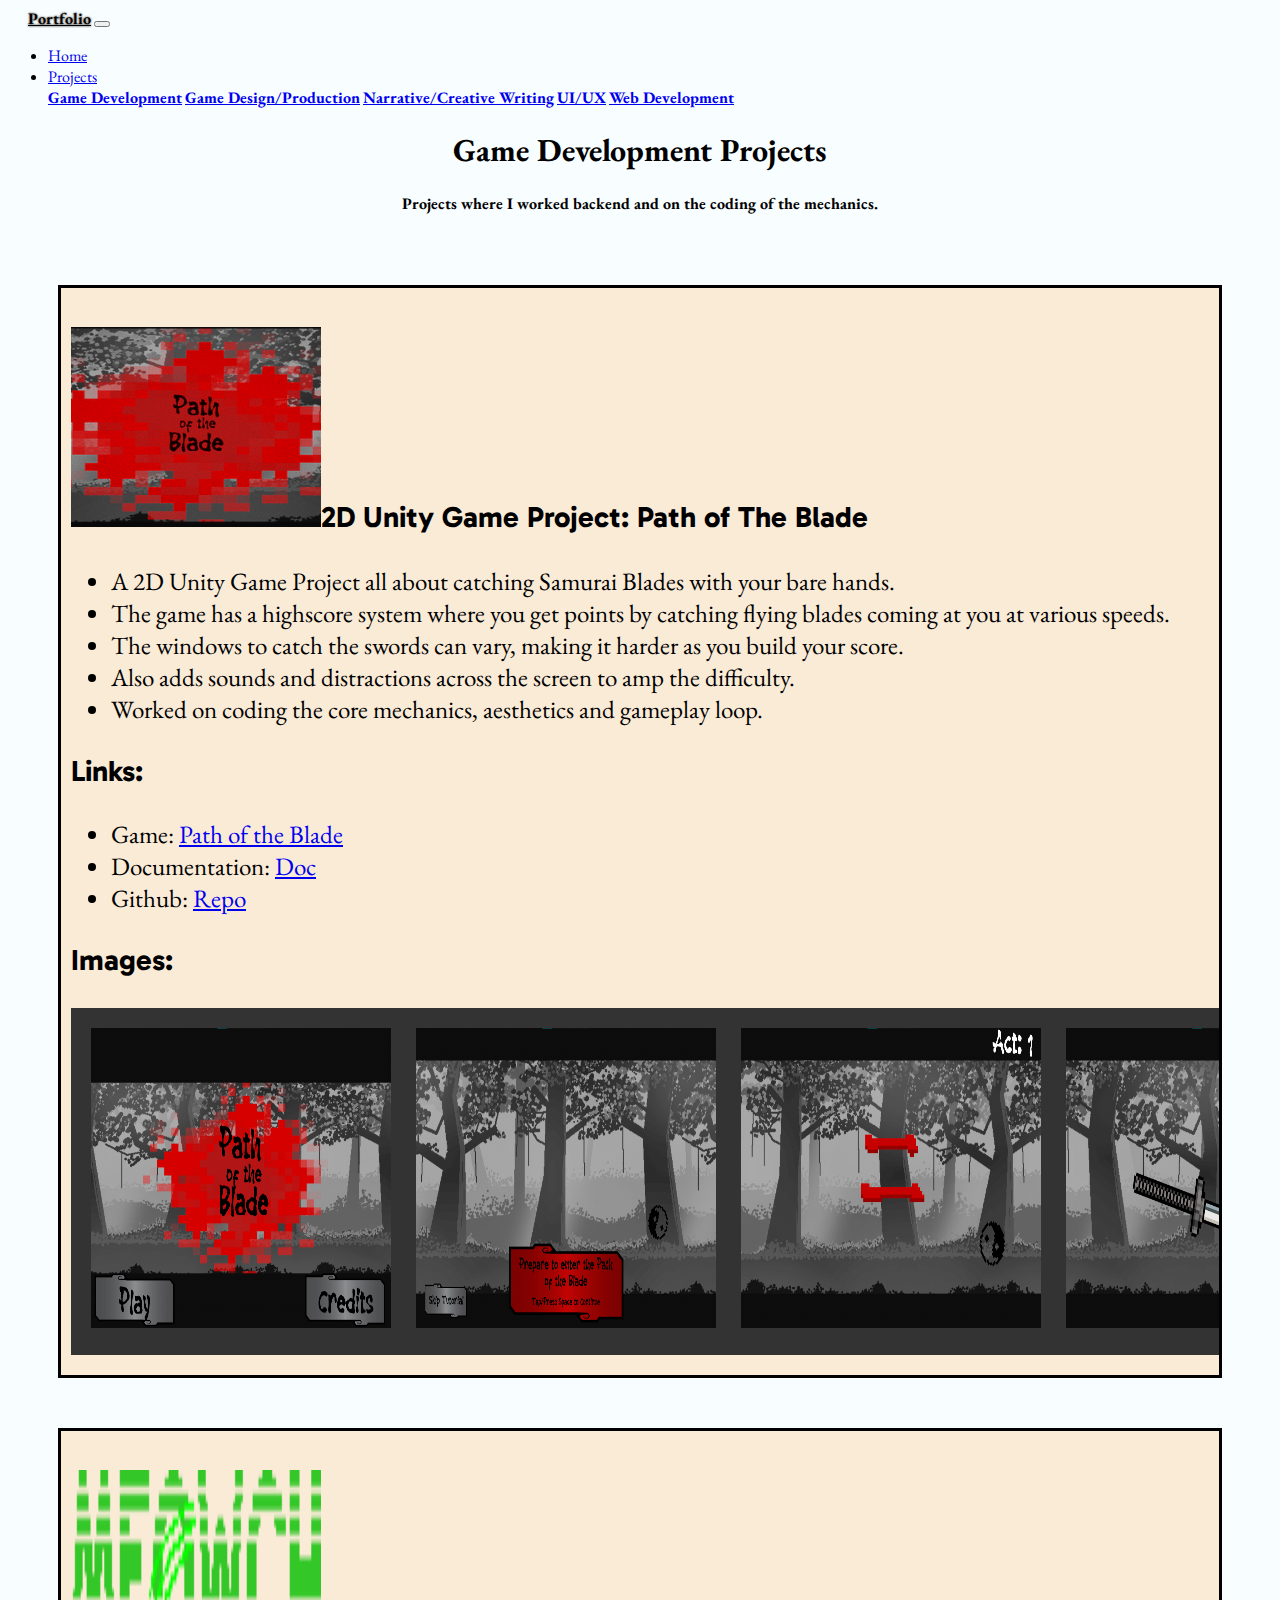
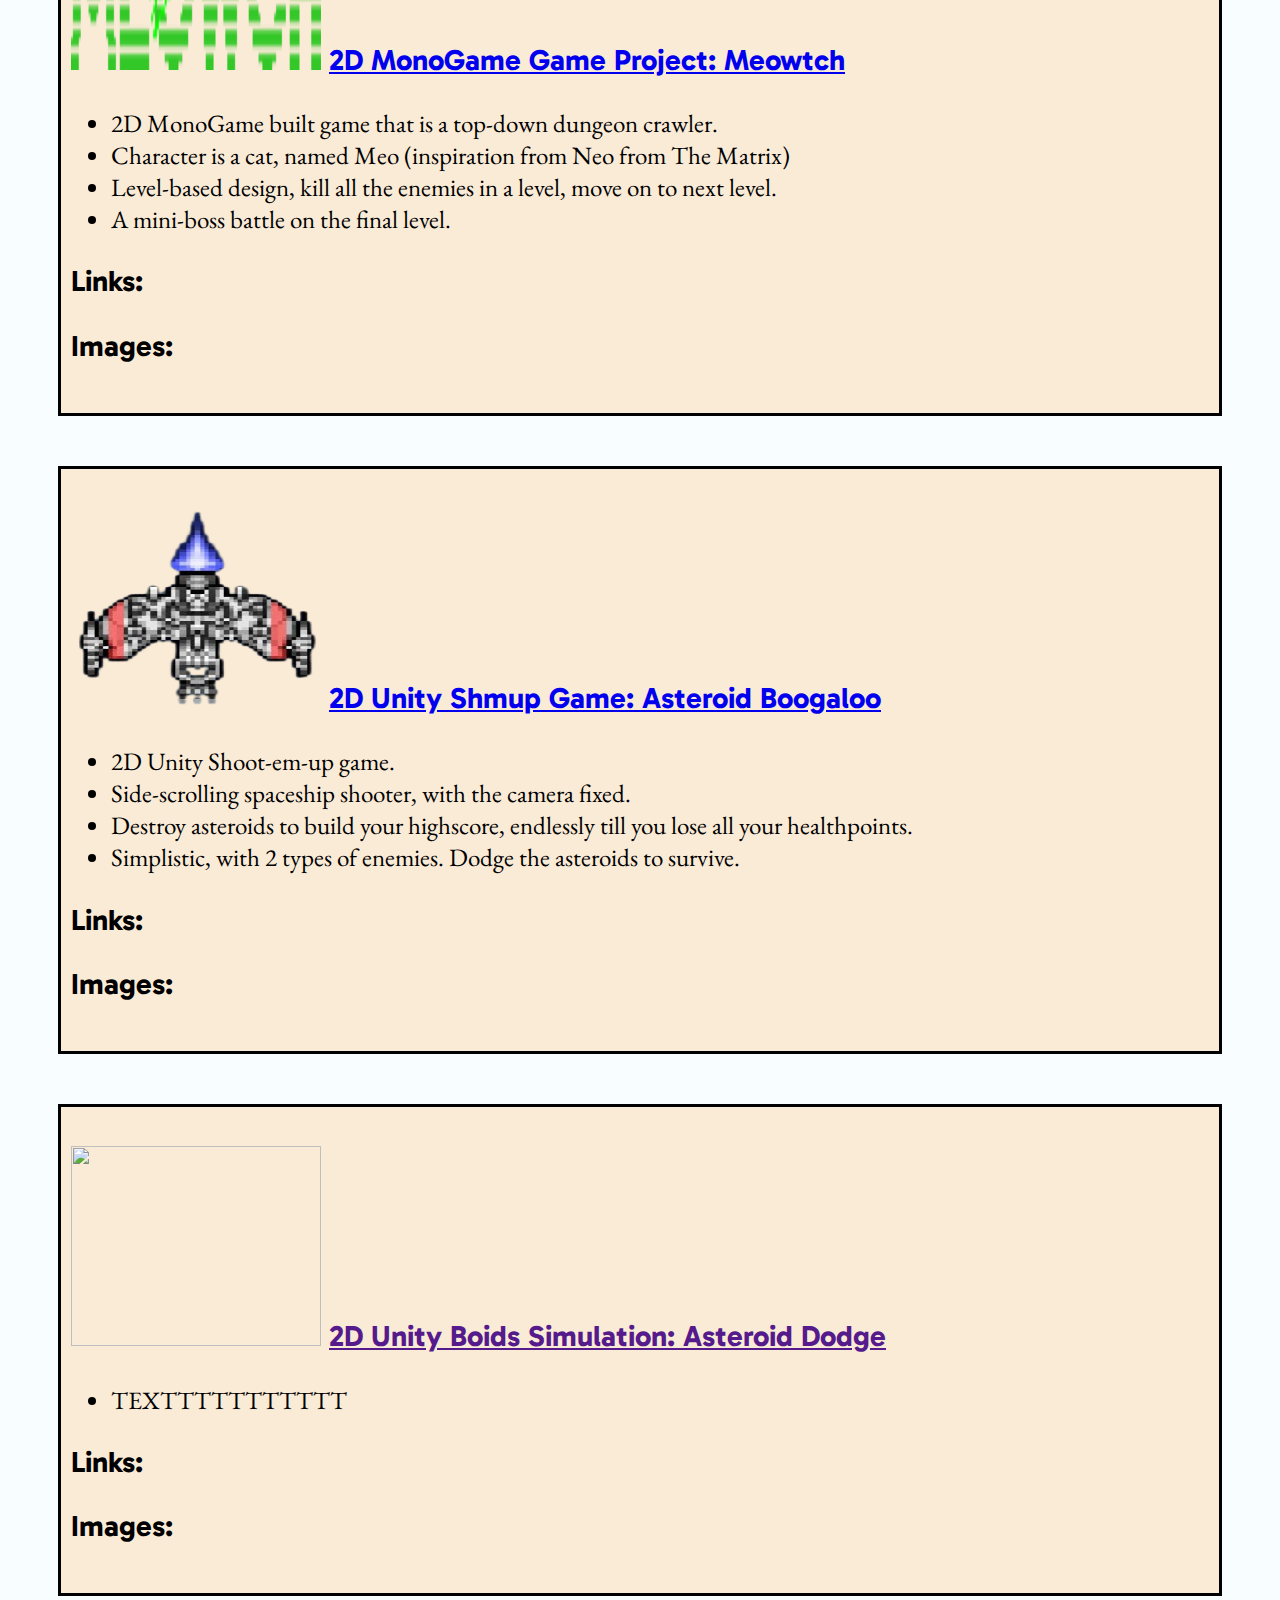
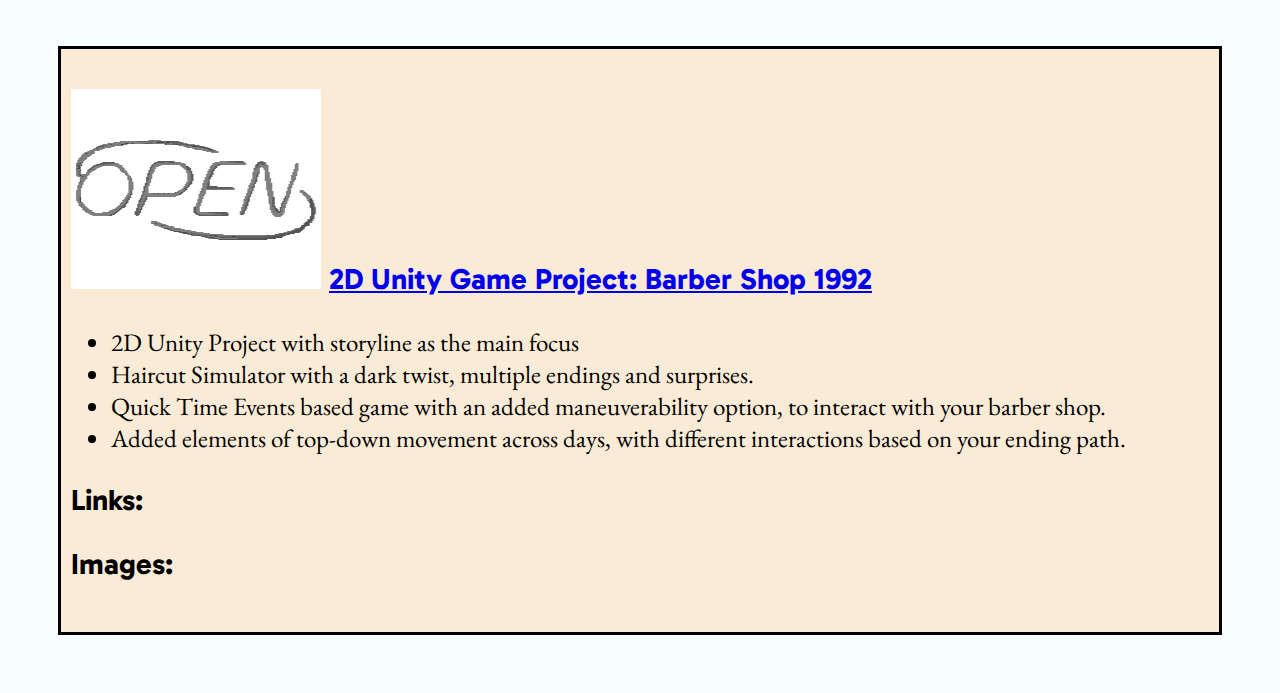
==== development.html @ 048c8129 "Portfolio that has been made so far." ====
<!DOCTYPE html>
<html lang="en">

<head>
    <meta charset="UTF-8">
    <meta name="viewport" content="width=device-width, initial-scale=1.0">

    <link rel="stylesheet" href="https://cdnjs.cloudflare.com/ajax/libs/font-awesome/6.4.2/css/all.min.css" integrity="sha512-z3gLpd7yknf1YoNbCzqRKc4qyor8gaKU1qmn+CShxbuBusANI9QpRohGBreCFkKxLhei6S9CQXFEbbKuqLg0DA==" crossorigin="anonymous" referrerpolicy="no-referrer" >
    <link rel="stylesheet" href="https://cdn.jsdelivr.net/npm/bootstrap@4.1.3/dist/css/bootstrap.min.css" integrity="sha384-MCw98/SFnGE8fJT3GXwEOngsV7Zt27NXFoaoApmYm81iuXoPkFOJwJ8ERdknLPMO" crossorigin="anonymous">
    <link rel="stylesheet" href="css/all.css">

    <script src="https://code.jquery.com/jquery-3.3.1.slim.min.js" integrity="sha384-q8i/X+965DzO0rT7abK41JStQIAqVgRVzpbzo5smXKp4YfRvH+8abtTE1Pi6jizo" crossorigin="anonymous"></script>
    <script src="https://cdn.jsdelivr.net/npm/popper.js@1.14.3/dist/umd/popper.min.js" integrity="sha384-ZMP7rVo3mIykV+2+9J3UJ46jBk0WLaUAdn689aCwoqbBJiSnjAK/l8WvCWPIPm49" crossorigin="anonymous"></script>
    <script src="https://cdn.jsdelivr.net/npm/bootstrap@4.1.3/dist/js/bootstrap.min.js" integrity="sha384-ChfqqxuZUCnJSK3+MXmPNIyE6ZbWh2IMqE241rYiqJxyMiZ6OW/JmZQ5stwEULTy" crossorigin="anonymous"></script>
    

    <link rel="apple-touch-icon" sizes="180x180" href="media/apple-touch-icon.png">
    <link rel="icon" type="image/png" sizes="32x32" href="media/favicon-32x32.png">
    <link rel="icon" type="image/png" sizes="16x16" href="media/favicon-16x16.png">
    <link rel="manifest" href="/site.webmanifest">

    <title>Game Development Projects</title>
</head>

<body>
    <nav class="navbar navbar-expand-lg navbar-light bg-light">
        <a class="navbar-brand" href="#">Portfolio</a>
        <button class="navbar-toggler" type="button" data-toggle="collapse" data-target="#navbarSupportedContent" aria-controls="navbarSupportedContent" aria-expanded="false" aria-label="Toggle navigation">
          <span class="navbar-toggler-icon"></span>
        </button>
      
        <div class="collapse navbar-collapse" id="navbarSupportedContent">
          <ul class="navbar-nav mr-auto">
            <li class="nav-item active">
              <a class="nav-link" href="index.html">Home</a>
            </li>
            <li class="nav-item dropdown">
              <a class="nav-link dropdown-toggle" href="#" id="navbarDropdown" role="button" data-toggle="dropdown" aria-haspopup="true" aria-expanded="false">
                Projects
              </a>
              <div class="dropdown-menu" aria-labelledby="navbarDropdown">
                <a class="dropdown-item" href="development.html">Game Development</a>
                <a class="dropdown-item" href="production.html">Game Design/Production</a>
                <a class="dropdown-item" href="narrative.html">Narrative/Creative Writing</a>
                <a class="dropdown-item" href="UI.html">UI/UX</a>
                <a class="dropdown-item" href="web.html">Web Development</a>
              </div>
            </li>
        </div>
      </nav>

      <header>
        <h1 class="heading">Game Development Projects</h1>
        <h4>Projects where I worked backend and on the coding of the mechanics.</h4>
      </header>

      <grid class="projects">

        <div class="project">
            <h3> <img src="media/POTBLogo.png" alt = "Logo">2D Unity Game Project: Path of The Blade</a></h3>
            <ul>
                <li>A 2D Unity Game Project all about catching Samurai Blades with your bare hands.</li>
                <li>The game has a highscore system where you get points by catching flying blades coming at you at various speeds.</li>
                <li>The windows to catch the swords can vary, making it harder as you build your score.</li>
                <li>Also adds sounds and distractions across the screen to amp the difficulty.</li>
                <li>Worked on coding the core mechanics, aesthetics and gameplay loop.</li>
            </ul>
            <h3>Links:</h3> 
            <ul>
                <li>Game: <a href = "https://jorgedabossman.itch.io/path-of-the-blade">Path of the Blade</a></li>
                <li>Documentation: <a href = "https://docs.google.com/document/d/13fii9srv33m11xmcgykywE837agDFhBYYNNWVz2VQYo/edit?tab=t.0">Doc</a></li>
                <li>Github: <a href = "https://github.com/Ignaciodeorbe/WGSS-Samuria">Repo</a></li>
            </ul>
            <h3>Images:</h3>
            <div class="scroll-container">
                <img class= "myImg" src="media/POTBTitle.png" alt="Title Screen">
                <img class= "myImg" src="media/POTBTutorial.png" alt="Tutorial">
                <img class= "myImg" src="media/POTBStart.png" alt="Start">
                <img class= "myImg" src="media/POTBGame.png" alt="Gameplay">
                <img class= "myImg" src="media/POTBGameOver.png" alt="Game Over">
                <img class= "myImg" src="media/POTBCredit.png" alt="Credits">
            </div>


            <div id="myModal" class="modal">

                <!-- The Close Button -->
                <span class="close">&times;</span>
              
                <!-- Modal Content (The Image) -->
                <img class="modal-content" id="img01">
              
                <!-- Modal Caption (Image Text) -->
                <div id="caption"></div>
              </div>

        </div>


        <div class="project">
            <h3> <img src="media/meowch.png" alt = "meowtch"> <a href = "https://github.com/BokeChinmay/gdaps2_2205_team_3">2D MonoGame Game Project: Meowtch</a></h3>
            <ul>
                <li>2D MonoGame built game that is a top-down dungeon crawler.</li>
                <li>Character is a cat, named Meo (inspiration from Neo from The Matrix)</li>
                <li>Level-based design, kill all the enemies in a level, move on to next level.</li>
                <li>A mini-boss battle on the final level.</li>
            </ul>
            <h3>Links:</h3>
            <h3>Images:</h3>
            
        </div>
        
        <div class="project">
            <h3> <img src="media/asteroidboogaloo.png" alt = "shmup"> <a href = "https://github.com/IGME-202-2231/project-1-BokeChinmay">2D Unity Shmup Game: Asteroid Boogaloo</a></h3>
            <ul>
                <li>2D Unity Shoot-em-up game.</li>
                <li>Side-scrolling spaceship shooter, with the camera fixed.</li>
                <li>Destroy asteroids to build your highscore, endlessly till you lose all your healthpoints.</li>
                <li>Simplistic, with 2 types of enemies. Dodge the asteroids to survive.</li>
            </ul>
            <h3>Links:</h3>
            <h3>Images:</h3>
            
        </div>

        <div class="project">
            <h3> <img src="" alt = ""> <a href = "">2D Unity Boids Simulation: Asteroid Dodge</a></h3>
            <ul>
                <li>TEXTTTTTTTTTTT</li>
            </ul>
            <h3>Links:</h3>
            <h3>Images:</h3>
            
        </div>
        
        <div class="project">
            <h3> <img src="media/barbershop.png" alt = "barber"> <a href = "https://github.com/jlw6563/wgss">2D Unity Game Project: Barber Shop 1992 </a></h3>
            <ul>
                <li>2D Unity Project with storyline as the main focus </li>
                <li>Haircut Simulator with a dark twist, multiple endings and surprises.</li>
                <li>Quick Time Events based game with an added maneuverability option, to interact with your barber shop.</li>
                <li>Added elements of top-down movement across days, with different interactions based on your ending path.</li>
            </ul>
            <h3>Links:</h3>
            <h3>Images:</h3>
            
        </div>
      </grid>

    <script>
        // Get the modal
        var modal = document.getElementById("myModal");

        // Get the images and bind an onclick event on each to insert it inside the modal
        // use its "alt" text as a caption
        var images = document.querySelectorAll(".myImg");
        var modalImg = document.getElementById("img01");
        var captionText = document.getElementById("caption");
        for(let i = 0; i < images.length; i++){
            images[i].onclick = function(){
            modal.style.display = "block";
            modalImg.src = this.src;
            captionText.innerHTML = this.alt;
         }
        }

        // Get the <span> element that closes the modal
        var span = document.getElementsByClassName("close")[0];

        // When the user clicks on <span> (x), close the modal
        span.onclick = function() {
        modal.style.display = "none";
        } 
    </script>
</body>
---- css/all.css ----
@import url('https://fonts.googleapis.com/css2?family=EB+Garamond&display=swap');
@import url('https://fonts.googleapis.com/css2?family=Gabarito&display=swap');

html {scroll-behavior:smooth;}

body{
    background-color: #f8feff;
    color: black;
    font-family: 'EB Garamond', serif;
    padding-bottom: 50px;
}

.navbar-brand {
    margin-left: 20px;
    font-weight: bolder;
    color:black;
    text-shadow: 0 0 1px antiquewhite, 0 0 2px #000000;
}

.nav-link:hover{
    background-color: antiquewhite;
}

.dropdown-item {
    font-weight: bold;
}

.dropdown-item:hover{
    background-color: antiquewhite;
}

header {
    text-align: center;
}

.projects {
    display: grid;
    grid-template-columns: repeat(1, minmax(0, 1fr));
    overflow: hidden;
}

@media screen and (min-width: 850px) {
    .projects {
        display: grid;
        grid-template-columns: repeat(1, minmax(0, 1fr));
        overflow: hidden;
    }
}

.project {
    padding-left: 10px;
    padding-top: 10px;
    padding-bottom: 20px;
    background-color: antiquewhite;
    border: solid;
    position: relative;
    margin-left: 50px;
    margin-right: 50px;
    margin-top: 50px;
    text-align: justify;
    text-justify: inter-word;
    font-size: 25px;
}

/*
.project img {
    float: right;
    margin-left: 10px;
    margin-right: 75px;
    margin-bottom: 20px;
}
*/

.project h3{
    font-family: 'Gabarito', sans-serif;
}

h3 img {
  height: 200px;
  width: 250px;
}

div.scroll-container {
    background-color: #333;
    overflow: auto;
    white-space: nowrap;
    padding-left: 10px;
    padding-right: 10px;
    padding-top: 10px;
    padding-bottom: 10px;
  }
  

  .myImg {
    height: 300px;
    width: 300px;
    padding-left: 10px;
    padding-right: 10px; 
    padding-top: 10px;
    padding-bottom: 10px;
    border-radius: 5px;
    cursor: pointer;
    transition: 0.3s;
  }

  .myImg:hover {
    opacity: 0.7;
  }


.modal {
    display: none; /* Hidden by default */
    position: fixed; /* Stay in place */
    z-index: 1; /* Sit on top */
    padding-top: 25px; /* Location of the box */
    left: 0;
    top: 0;
    width: 100%; /* Full width */
    height: 100%; /* Full height */
    overflow: auto; /* Enable scroll if needed */
    background-color: rgb(0,0,0); /* Fallback color */
    background-color: rgba(0,0,0,0.9); /* Black w/ opacity */
  }
  
  /* Modal Content (Image) */
  .modal-content {
    margin: auto;
    display: block;
    width: 80%;
    max-width: 700px;
  }
  
  /* Caption of Modal Image (Image Text) - Same Width as the Image */
  #caption {
    margin: auto;
    display: block;
    width: 80%;
    max-width: 700px;
    text-align: center;
    color: #ccc;
    padding: 10px 0;
    height: 150px;
  }
  
  /* Add Animation - Zoom in the Modal */
  .modal-content, #caption {
    animation-name: zoom;
    animation-duration: 0.6s;
  }
  
  @keyframes zoom {
    from {transform:scale(0)}
    to {transform:scale(1)}
  }
  
  /* The Close Button */
  .close {
    position: absolute;
    top: 15px;
    right: 35px;
    background-color: #000000;
    color: #f1f1f1;
    font-size: 40px;
    font-weight: bold;
    transition: 0.3s;
  }
  
  .close:hover,
  .close:focus {
    color: #bbb;
    text-decoration: none;
    cursor: pointer;
  }
  
  /* 100% Image Width on Smaller Screens */
  @media only screen and (max-width: 700px){
    .modal-content {
      width: 100%;
    }
  }
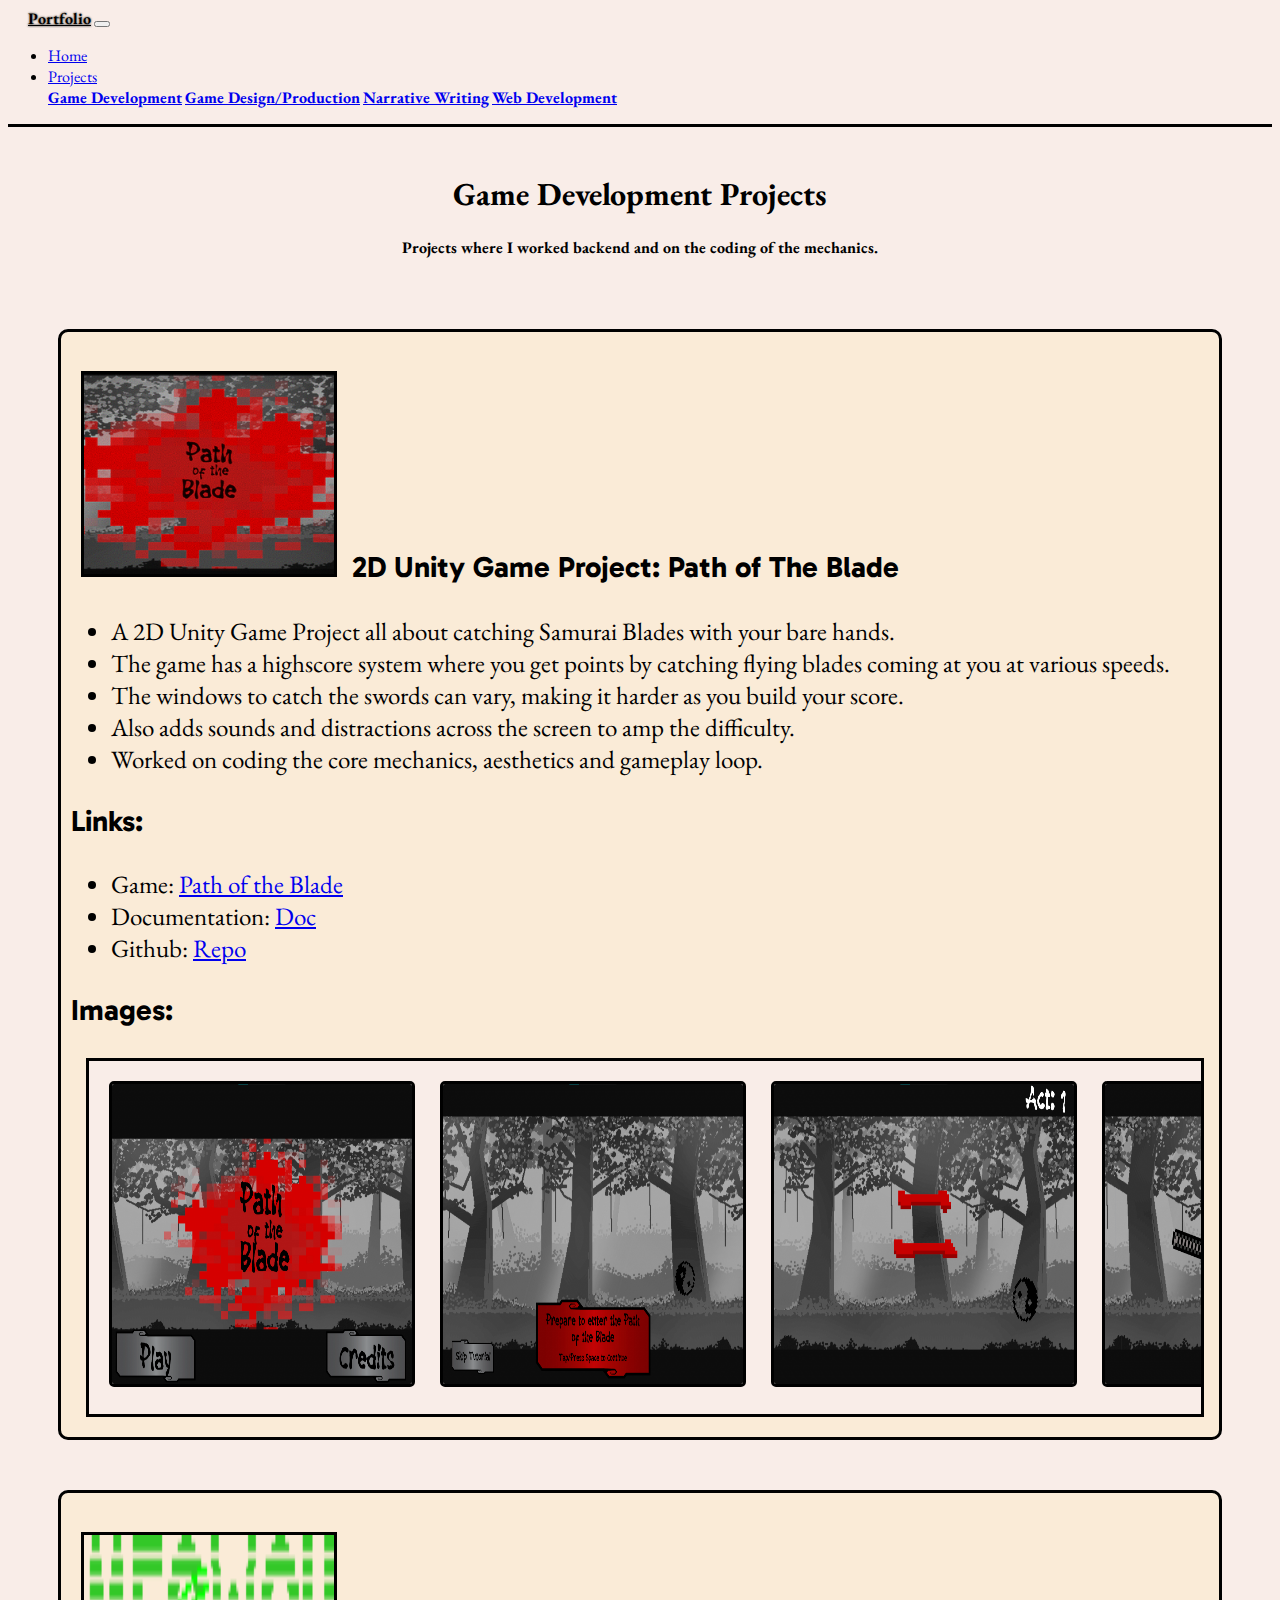
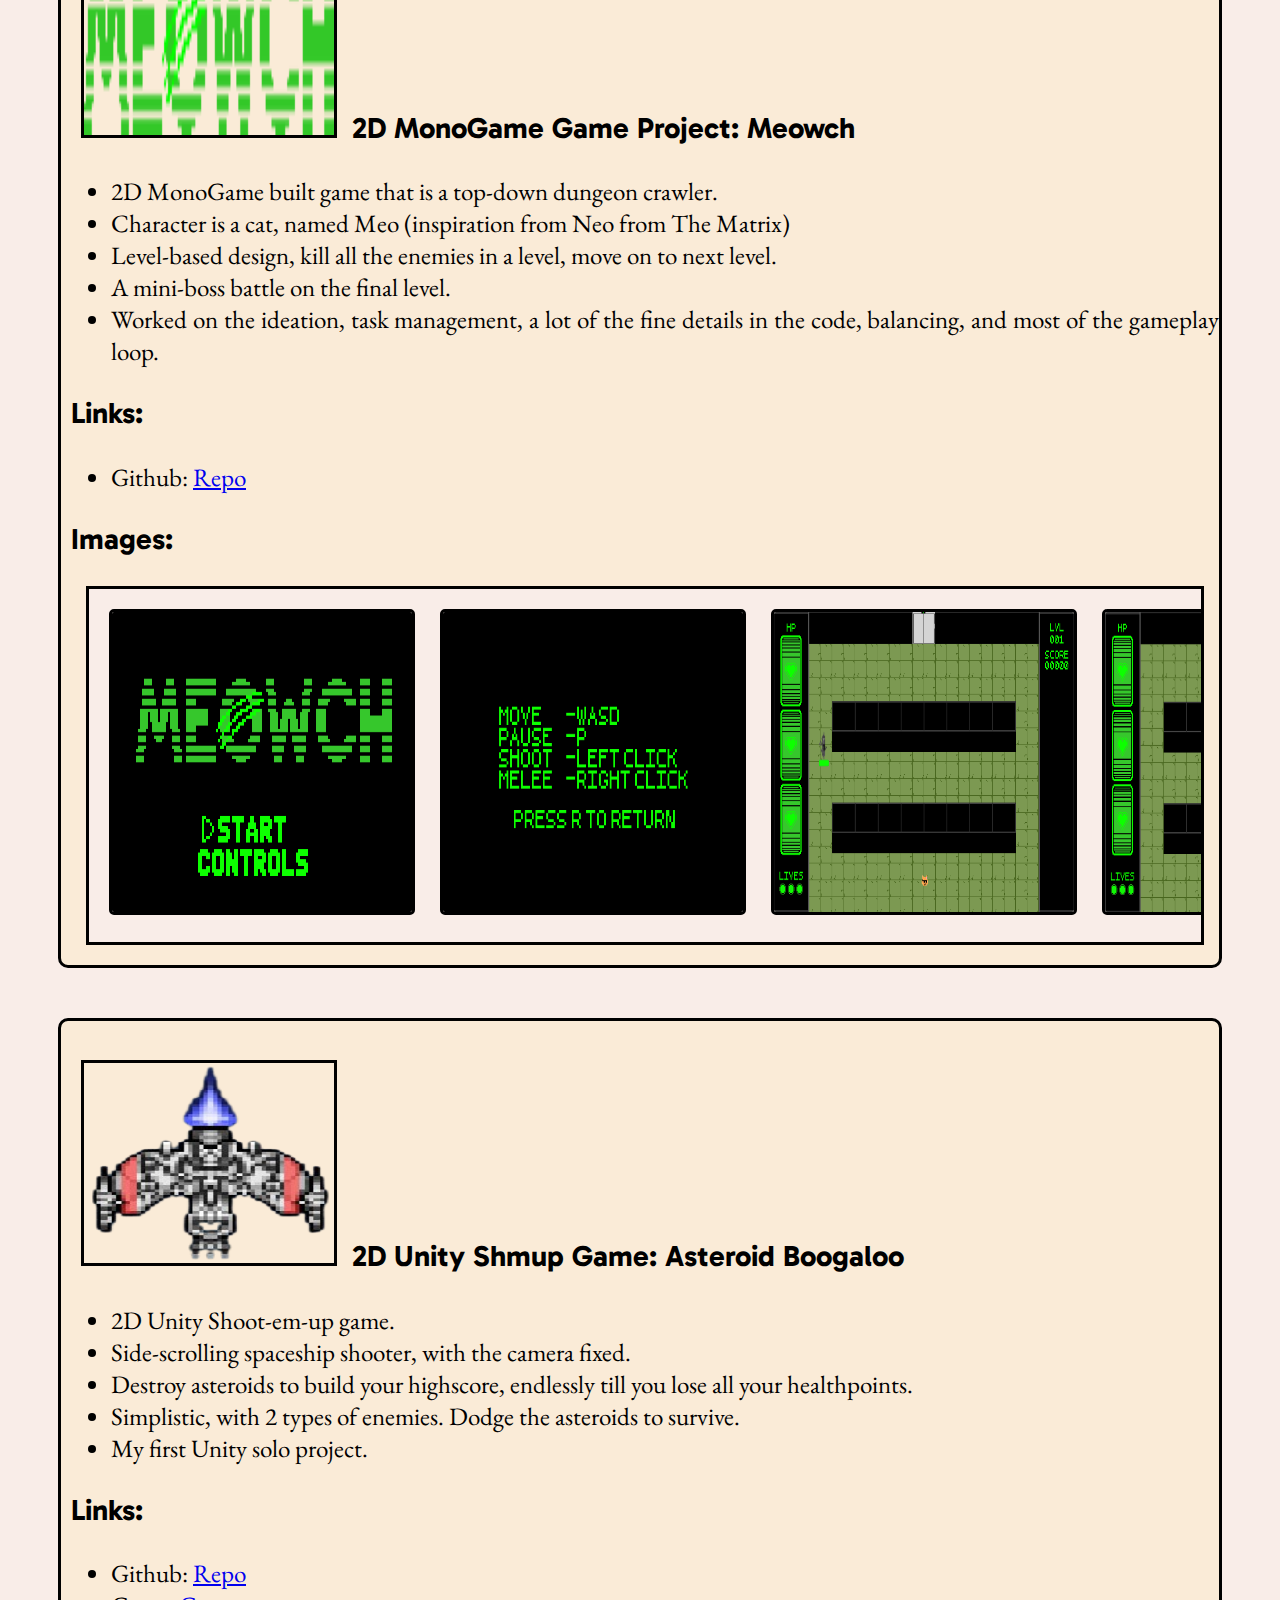
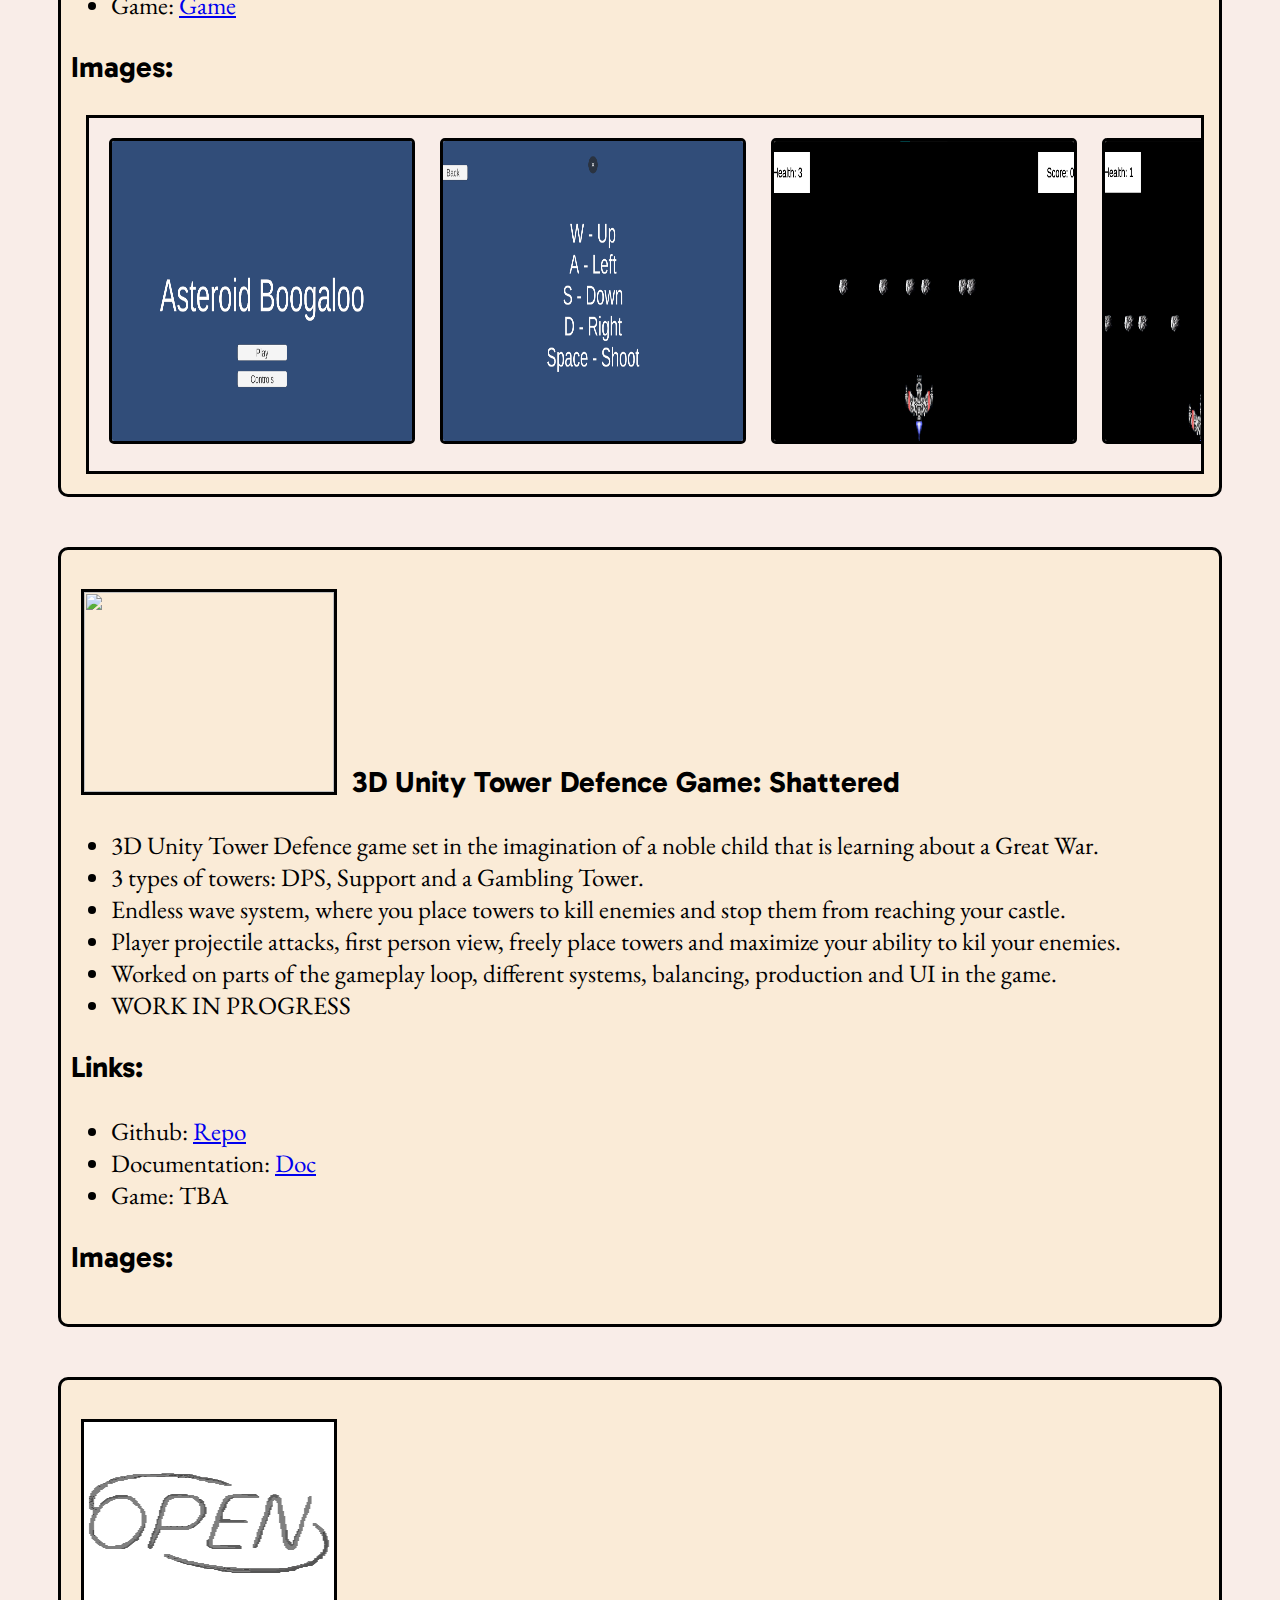
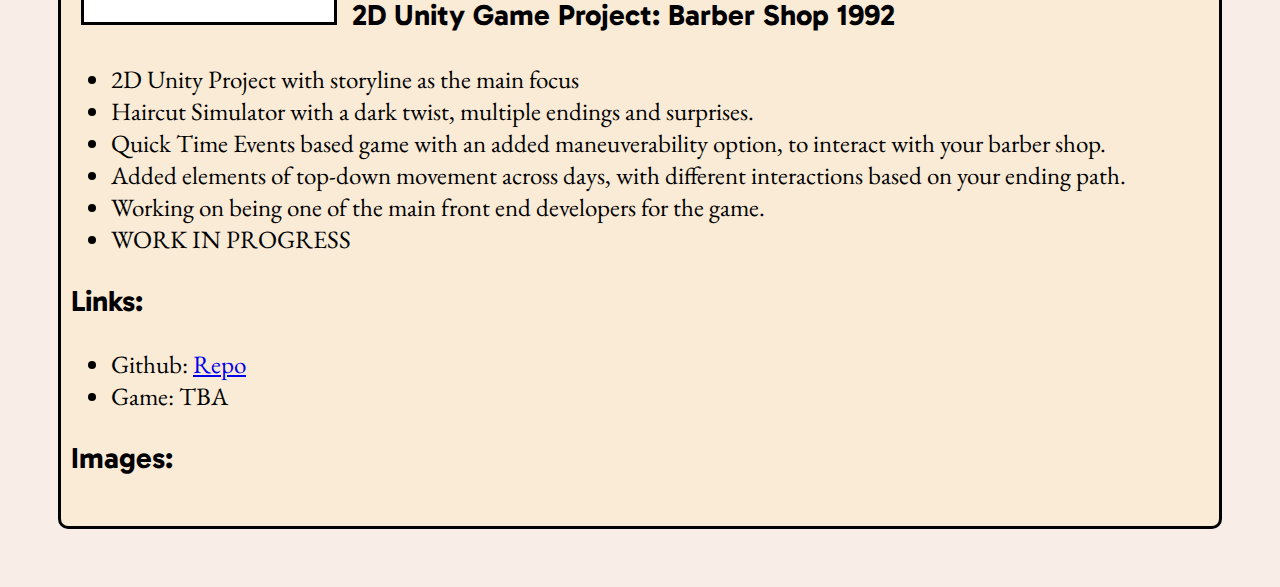
==== commit 247d5510: "Portfolio Update/Finalized" ====
--- a/development.html
+++ b/development.html
@@ -41,8 +41,8 @@
               <div class="dropdown-menu" aria-labelledby="navbarDropdown">
                 <a class="dropdown-item" href="development.html">Game Development</a>
                 <a class="dropdown-item" href="production.html">Game Design/Production</a>
-                <a class="dropdown-item" href="narrative.html">Narrative/Creative Writing</a>
-                <a class="dropdown-item" href="UI.html">UI/UX</a>
+                <a class="dropdown-item" href="narrative.html">Narrative Writing</a>
+                <!--<a class="dropdown-item" href="UI.html">UI/UX</a>!-->
                 <a class="dropdown-item" href="web.html">Web Development</a>
               </div>
             </li>
@@ -57,7 +57,7 @@
       <grid class="projects">
 
         <div class="project">
-            <h3> <img src="media/POTBLogo.png" alt = "Logo">2D Unity Game Project: Path of The Blade</a></h3>
+            <h3> <img src="media/POTB/POTBLogo.png" alt = "Logo">2D Unity Game Project: Path of The Blade</a></h3>
             <ul>
                 <li>A 2D Unity Game Project all about catching Samurai Blades with your bare hands.</li>
                 <li>The game has a highscore system where you get points by catching flying blades coming at you at various speeds.</li>
@@ -73,12 +73,12 @@
             </ul>
             <h3>Images:</h3>
             <div class="scroll-container">
-                <img class= "myImg" src="media/POTBTitle.png" alt="Title Screen">
-                <img class= "myImg" src="media/POTBTutorial.png" alt="Tutorial">
-                <img class= "myImg" src="media/POTBStart.png" alt="Start">
-                <img class= "myImg" src="media/POTBGame.png" alt="Gameplay">
-                <img class= "myImg" src="media/POTBGameOver.png" alt="Game Over">
-                <img class= "myImg" src="media/POTBCredit.png" alt="Credits">
+                <img class= "myImg" src="media/POTB/POTBTitle.png" alt="Title Screen">
+                <img class= "myImg" src="media/POTB/POTBTutorial.png" alt="Tutorial">
+                <img class= "myImg" src="media/POTB/POTBStart.png" alt="Start">
+                <img class= "myImg" src="media/POTB/POTBGame.png" alt="Gameplay">
+                <img class= "myImg" src="media/POTB/POTBGameOver.png" alt="Game Over">
+                <!--<img class= "myImg" src="media/POTBCredit.png" alt="Credits"!-->
             </div>
 
 
@@ -98,52 +98,141 @@
 
 
         <div class="project">
-            <h3> <img src="media/meowch.png" alt = "meowtch"> <a href = "https://github.com/BokeChinmay/gdaps2_2205_team_3">2D MonoGame Game Project: Meowtch</a></h3>
+            <h3> <img src="media/meowch.png" alt = "meowch">2D MonoGame Game Project: Meowch</a></h3>
             <ul>
                 <li>2D MonoGame built game that is a top-down dungeon crawler.</li>
                 <li>Character is a cat, named Meo (inspiration from Neo from The Matrix)</li>
                 <li>Level-based design, kill all the enemies in a level, move on to next level.</li>
                 <li>A mini-boss battle on the final level.</li>
-            </ul>
-            <h3>Links:</h3>
-            <h3>Images:</h3>
+                <li>Worked on the ideation, task management, a lot of the fine details in the code, balancing, and most of the gameplay loop.</li>
+            </ul>
+            <h3>Links:</h3>
+            <ul> 
+              <li>Github: <a href="https://github.com/BokeChinmay/gdaps2_2205_team_3?tab=readme-ov-file" >Repo</a></li>
+            </ul>
+            <h3>Images:</h3>
+            <div class="scroll-container">
+                <img class= "myImg" src="media/Meowtch/MeowtchTitle.png" alt="Title Screen">
+                <img class= "myImg" src="media/Meowtch/MeowtchControls.png" alt="Controls">
+                <img class= "myImg" src="media/Meowtch/MeowtchStart.png" alt="Start">
+                <img class= "myImg" src="media/Meowtch/MeowtchUpgrades.png" alt="Upgrades">
+                <img class= "myImg" src="media/Meowtch/MeowtchAttack.png" alt="Gameplay">
+                <img class= "myImg" src="media/Meowtch/MeowtchBossScreen.png" alt="Boss">
+                <img class= "myImg" src="media/Meowtch/MeowtchDeathReset.png" alt="Death">
+                <img class= "myImg" src="media/Meowtch/MeowtchDeathAftermath.png" alt="Death After">
+            </div>
+
+
+            <div id="myModal" class="modal">
+
+                <!-- The Close Button -->
+                <span class="close">&times;</span>
+              
+                <!-- Modal Content (The Image) -->
+                <img class="modal-content" id="img01">
+              
+                <!-- Modal Caption (Image Text) -->
+                <div id="caption"></div>
+              </div>
             
         </div>
         
         <div class="project">
-            <h3> <img src="media/asteroidboogaloo.png" alt = "shmup"> <a href = "https://github.com/IGME-202-2231/project-1-BokeChinmay">2D Unity Shmup Game: Asteroid Boogaloo</a></h3>
+            <h3> <img src="media/asteroidboogaloo.png" alt = "shmup">2D Unity Shmup Game: Asteroid Boogaloo</a></h3>
             <ul>
                 <li>2D Unity Shoot-em-up game.</li>
                 <li>Side-scrolling spaceship shooter, with the camera fixed.</li>
                 <li>Destroy asteroids to build your highscore, endlessly till you lose all your healthpoints.</li>
                 <li>Simplistic, with 2 types of enemies. Dodge the asteroids to survive.</li>
-            </ul>
-            <h3>Links:</h3>
-            <h3>Images:</h3>
-            
-        </div>
-
-        <div class="project">
-            <h3> <img src="" alt = ""> <a href = "">2D Unity Boids Simulation: Asteroid Dodge</a></h3>
-            <ul>
-                <li>TEXTTTTTTTTTTT</li>
-            </ul>
-            <h3>Links:</h3>
-            <h3>Images:</h3>
-            
+                <li>My first Unity solo project.</li>
+            </ul>
+            <h3>Links:</h3>
+            <ul> 
+              <li>Github: <a href="https://github.com/IGME-202-2231/project-1-BokeChinmay">Repo</a></li>
+              <li>Game: <a href="https://igme-202-2231.github.io/project-1-BokeChinmay/builds/">Game</a></li>
+            </ul>
+            <h3>Images:</h3>
+            <div class="scroll-container">
+              <img class= "myImg" src="media/AsteroidBoogaloo/ABTitle.png" alt="Title Screen">
+              <img class= "myImg" src="media/AsteroidBoogaloo/ABControls.png" alt="Controls">
+              <img class= "myImg" src="media/AsteroidBoogaloo/ABStart.png" alt="Start">
+              <img class= "myImg" src="media/AsteroidBoogaloo/ABAttack.png" alt="Attacks">
+              <img class= "myImg" src="media/AsteroidBoogaloo/ABGameOver.png" alt="Game Over">
+          </div>
+            
+            <div id="myModal" class="modal">
+
+              <!-- The Close Button -->
+              <span class="close">&times;</span>
+            
+              <!-- Modal Content (The Image) -->
+              <img class="modal-content" id="img01">
+            
+              <!-- Modal Caption (Image Text) -->
+              <div id="caption"></div>
+            </div>
+        </div>
+
+        <div class="project">
+            <h3> <img src="" alt = "">3D Unity Tower Defence Game: Shattered</a></h3>
+            <ul>
+                <li>3D Unity Tower Defence game set in the imagination of a noble child that is learning about a Great War.</li>
+                <li>3 types of towers: DPS, Support and a Gambling Tower.</li>
+                <li>Endless wave system, where you place towers to kill enemies and stop them from reaching your castle.</li>
+                <li>Player projectile attacks, first person view, freely place towers and maximize your ability to kil your enemies.</li>
+                <li>Worked on parts of the gameplay loop, different systems, balancing, production and UI in the game.</li>
+                <li>WORK IN PROGRESS</li>
+            </ul>
+            <h3>Links:</h3>
+            <ul>
+              <li>Github: <a href="https://github.com/CooperRIT/Shattered">Repo</a></li>
+              <li>Documentation: <a href="https://docs.google.com/document/d/1cMFKccHDk9FfdO8K-EmbrIjIb8EOLOyr1wM_Fi3OxBI/edit?tab=t.0#heading=h.jrncpnagzsbe">Doc</a></li>
+              <li>Game: TBA</li>
+            </ul>
+            <h3>Images:</h3>
+            
+            <div id="myModal" class="modal">
+
+              <!-- The Close Button -->
+              <span class="close">&times;</span>
+            
+              <!-- Modal Content (The Image) -->
+              <img class="modal-content" id="img01">
+            
+              <!-- Modal Caption (Image Text) -->
+              <div id="caption"></div>
+            </div>
         </div>
         
         <div class="project">
-            <h3> <img src="media/barbershop.png" alt = "barber"> <a href = "https://github.com/jlw6563/wgss">2D Unity Game Project: Barber Shop 1992 </a></h3>
+            <h3> <img src="media/barbershop.png" alt = "barber">2D Unity Game Project: Barber Shop 1992 </a></h3>
             <ul>
                 <li>2D Unity Project with storyline as the main focus </li>
                 <li>Haircut Simulator with a dark twist, multiple endings and surprises.</li>
                 <li>Quick Time Events based game with an added maneuverability option, to interact with your barber shop.</li>
                 <li>Added elements of top-down movement across days, with different interactions based on your ending path.</li>
-            </ul>
-            <h3>Links:</h3>
-            <h3>Images:</h3>
-            
+                <li>Working on being one of the main front end developers for the game.</li>
+                <li>WORK IN PROGRESS</li>
+            </ul>
+            <h3>Links:</h3>
+            <ul>
+              <li>Github: <a href="https://github.com/jlw6563/wgss">Repo</a></li>
+              <!--<li>Documentation: <a href=""></a></li>!-->
+              <li>Game: TBA</li>
+            </ul>
+            <h3>Images:</h3>
+            
+            <div id="myModal" class="modal">
+
+              <!-- The Close Button -->
+              <span class="close">&times;</span>
+            
+              <!-- Modal Content (The Image) -->
+              <img class="modal-content" id="img01">
+            
+              <!-- Modal Caption (Image Text) -->
+              <div id="caption"></div>
+            </div>
         </div>
       </grid>
 
--- a/css/all.css
+++ b/css/all.css
@@ -4,7 +4,7 @@
 html {scroll-behavior:smooth;}
 
 body{
-    background-color: #f8feff;
+    background-color: #f9ede8;
     color: black;
     font-family: 'EB Garamond', serif;
     padding-bottom: 50px;
@@ -30,6 +30,9 @@
 }
 
 header {
+    border-top: 3px solid black;
+    margin: auto;
+    padding-top: 25px;
     text-align: center;
 }
 
@@ -60,6 +63,7 @@
     text-align: justify;
     text-justify: inter-word;
     font-size: 25px;
+    border-radius: 10px;
 }
 
 /*
@@ -78,26 +82,31 @@
 h3 img {
   height: 200px;
   width: 250px;
+  margin-left: 10px;
+  margin-right: 15px;
+  border: 3px solid black;
 }
 
 div.scroll-container {
-    background-color: #333;
+    border: 3px solid black;
+    background-color: #f9ede8;
     overflow: auto;
     white-space: nowrap;
     padding-left: 10px;
     padding-right: 10px;
     padding-top: 10px;
     padding-bottom: 10px;
+    margin-top: 10px;
+    margin-left: 15px;
+    margin-right: 15px;
   }
   
 
   .myImg {
+    border: 3px solid black;
     height: 300px;
     width: 300px;
-    padding-left: 10px;
-    padding-right: 10px; 
-    padding-top: 10px;
-    padding-bottom: 10px;
+    margin: 10px;
     border-radius: 5px;
     cursor: pointer;
     transition: 0.3s;
